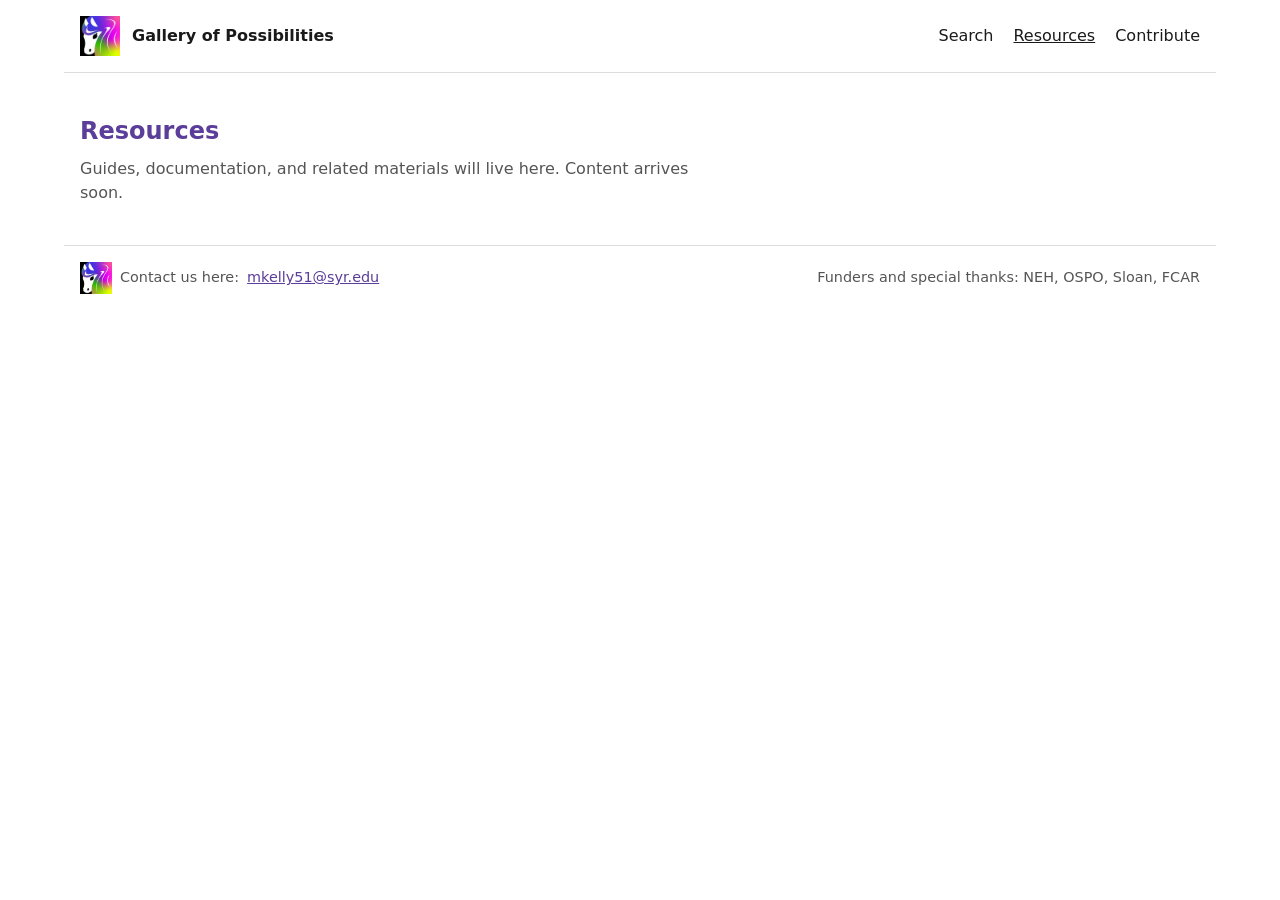
==== resources.html @ d1c314cd "Initial commit Fixes #1 Add skeleton site for Gallery of Possibilities" ====
<!DOCTYPE html>
<html lang="en">
<head>
  <meta charset="UTF-8">
  <meta name="viewport" content="width=device-width, initial-scale=1.0">
  <title>Resources — Gallery of Possibilities</title>
  <meta name="description" content="Resources for the Gallery of Possibilities feminist map icon gallery and QGIS plugin.">
  <link rel="stylesheet" href="css/styles.css">
</head>
<body>
  <a class="skip" href="#main">Skip to main content</a>

  <header>
    <a class="brand" href="index.html">
      <img src="assets/logo.png" width="40" height="40" alt="Gallery of Possibilities logo">
      Gallery of Possibilities
    </a>
    <nav aria-label="Primary">
      <a href="index.html#search">Search</a>
      <a href="resources.html" aria-current="page">Resources</a>
      <a href="index.html#contribute">Contribute</a>
    </nav>
  </header>

  <main id="main">
    <section class="page">
      <h1>Resources</h1>
      <p>Guides, documentation, and related materials will live here. Content arrives soon.</p>
    </section>
  </main>

  <footer>
    <p>
      <img src="assets/logo.png" width="32" height="32" alt="">
      Contact us here: <a href="mailto:mkelly51@syr.edu">mkelly51@syr.edu</a>
    </p>
    <p>Funders and special thanks: NEH, OSPO, Sloan, FCAR</p>
  </footer>

  <script src="js/main.js"></script>
</body>
</html>
---- css/styles.css ----
:root {
  --purple: #5b3d9a;
  --muted: #555;
  --border: #ddd;
  --max: 72rem;
}

*,
*::before,
*::after {
  box-sizing: border-box;
}

body {
  margin: 0;
  font: 1rem/1.5 system-ui, sans-serif;
  color: #1a1a1a;
  background: #fff;
}

img {
  max-width: 100%;
  height: auto;
  display: block;
}

a {
  color: var(--purple);
}

a:focus-visible,
button:focus-visible,
input:focus-visible {
  outline: 2px solid var(--purple);
  outline-offset: 2px;
}

.sr-only {
  position: absolute;
  width: 1px;
  height: 1px;
  overflow: hidden;
  clip: rect(0, 0, 0, 0);
}

.skip {
  position: absolute;
  left: 1rem;
  top: -100%;
  padding: 0.5rem 1rem;
  background: #fff;
  z-index: 10;
}

.skip:focus {
  top: 1rem;
}

/* Header */

header,
footer {
  display: flex;
  flex-wrap: wrap;
  align-items: center;
  justify-content: space-between;
  gap: 1rem;
  max-width: var(--max);
  margin: 0 auto;
  padding: 1rem;
}

header {
  border-bottom: 1px solid var(--border);
}

.brand {
  display: flex;
  align-items: center;
  gap: 0.75rem;
  color: inherit;
  font-weight: 700;
  text-decoration: none;
}

nav {
  display: flex;
  flex-wrap: wrap;
  gap: 1.25rem;
}

nav a {
  color: inherit;
  text-decoration: none;
}

nav a:hover,
nav a[aria-current="page"] {
  text-decoration: underline;
}

/* Sections */

.hero,
.about,
.contribute,
.page,
.gallery .wrap {
  max-width: var(--max);
  margin: 0 auto;
  padding: 2.5rem 1rem;
}

.hero,
.contribute {
  text-align: center;
}

.hero h1,
.gallery h2,
.page h1 {
  margin: 0 0 0.5rem;
  color: var(--purple);
}

.hero h1 {
  font-size: clamp(1.75rem, 5vw, 2.75rem);
}

.hero h1 em {
  font-weight: 400;
}

.hero > p {
  margin: 0 0 1.5rem;
  color: var(--muted);
  font-size: 1.125rem;
}

.actions {
  display: flex;
  flex-wrap: wrap;
  justify-content: center;
  gap: 0.75rem;
  margin-bottom: 2rem;
}

.btn {
  display: inline-block;
  padding: 0.6rem 1.25rem;
  border-radius: 0.375rem;
  background: var(--purple);
  color: #fff;
  font-weight: 600;
  text-decoration: none;
}

.btn-yellow {
  background: #e8c547;
  color: #1a1a1a;
}

.preview {
  width: 100%;
  max-width: 60rem;
  margin: 0 auto;
  border: 1px solid var(--border);
  border-radius: 0.375rem;
}

/* Gallery */

.gallery {
  background: #f3eef9;
}

.gallery .wrap {
  text-align: center;
}

.gallery .wrap > img {
  margin: 0 auto 1rem;
}

.gallery .wrap > p {
  max-width: 40rem;
  margin: 0 auto 2rem;
  color: var(--muted);
}

#search {
  margin-bottom: 1rem;
}

#search input {
  width: 100%;
  padding: 0.85rem 1rem;
  border: 1px solid var(--border);
  border-radius: 0.375rem;
  font: inherit;
  background: #f5e9a8;
}

#search input:disabled {
  cursor: not-allowed;
}

fieldset {
  border: 0;
  margin: 0 0 2rem;
  padding: 0;
  text-align: left;
}

legend {
  margin-bottom: 0.5rem;
  font-weight: 600;
}

.toggle {
  margin-right: 0.5rem;
  padding: 0.4rem 1rem;
  border: 1px solid var(--purple);
  border-radius: 0.375rem;
  background: transparent;
  color: var(--purple);
  font: inherit;
  font-weight: 600;
  cursor: not-allowed;
}

.toggle.active {
  background: #e8c547;
  border-color: #e8c547;
  color: #1a1a1a;
}

.icons {
  min-height: 12rem;
  display: grid;
  place-items: center;
  border: 1px dashed var(--border);
  border-radius: 0.375rem;
  background: rgba(255, 255, 255, 0.6);
  color: var(--muted);
}

/* About */

.about ul {
  display: grid;
  gap: 1rem;
  list-style: none;
  margin: 1.5rem 0 0;
  padding: 0;
}

@media (min-width: 40rem) {
  .about ul {
    grid-template-columns: 1fr 1fr;
  }
}

.about li {
  padding: 1.25rem;
  border: 1px solid var(--border);
  border-radius: 0.375rem;
  background: #f8d4e0;
}

.about h3 {
  margin: 0 0 0.5rem;
}

.about li p {
  margin: 0;
}

.contribute {
  border-top: 1px solid var(--border);
}

.page p {
  margin: 0;
  color: var(--muted);
  max-width: 40rem;
}

/* Footer */

footer {
  border-top: 1px solid var(--border);
}

footer p {
  margin: 0;
  display: flex;
  flex-wrap: wrap;
  align-items: center;
  gap: 0.5rem;
  font-size: 0.9rem;
  color: var(--muted);
}
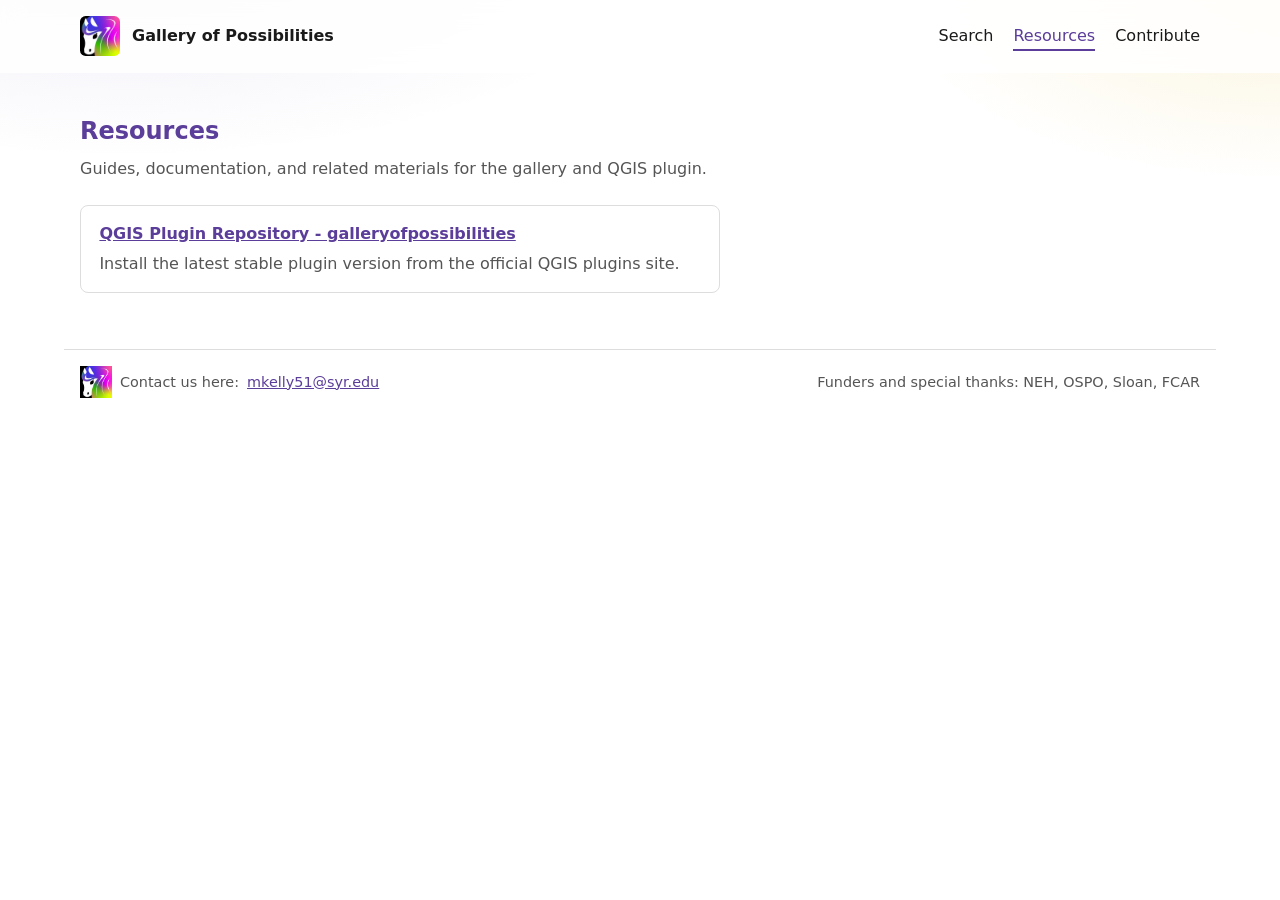
==== commit 0cb7caf3: "Add QGIS plugin repository link Link the published galleryofpossibilities plugin on the hero, About " ====
--- a/resources.html
+++ b/resources.html
@@ -18,14 +18,20 @@
     <nav aria-label="Primary">
       <a href="index.html#search">Search</a>
       <a href="resources.html" aria-current="page">Resources</a>
-      <a href="index.html#contribute">Contribute</a>
+      <a href="https://forms.gle/fAsG3Fpz7163wUJy8" target="_blank" rel="noopener noreferrer">Contribute</a>
     </nav>
   </header>
 
   <main id="main">
     <section class="page">
       <h1>Resources</h1>
-      <p>Guides, documentation, and related materials will live here. Content arrives soon.</p>
+      <p>Guides, documentation, and related materials for the gallery and QGIS plugin.</p>
+      <ul>
+        <li>
+          <a href="https://plugins.qgis.org/plugins/galleryofpossibilities/" target="_blank" rel="noopener noreferrer">QGIS Plugin Repository - galleryofpossibilities</a>
+          <p>Install the latest stable plugin version from the official QGIS plugins site.</p>
+        </li>
+      </ul>
     </section>
   </main>
 
--- a/css/styles.css
+++ b/css/styles.css
@@ -1,9 +1,12 @@
-
 :root {
   --purple: #5b3d9a;
+  --purple-soft: #f3eef9;
+  --pink: #f8d4e0;
+  --yellow: #e8c547;
   --muted: #555;
   --border: #ddd;
   --max: 72rem;
+  --ease: cubic-bezier(0.22, 1, 0.36, 1);
 }
 
 *,
@@ -12,11 +15,19 @@
   box-sizing: border-box;
 }
 
+html {
+  scroll-behavior: smooth;
+}
+
 body {
   margin: 0;
   font: 1rem/1.5 system-ui, sans-serif;
   color: #1a1a1a;
-  background: #fff;
+  background:
+    radial-gradient(ellipse 80% 50% at 10% -10%, rgba(91, 61, 154, 0.12), transparent 55%),
+    radial-gradient(ellipse 60% 40% at 100% 0%, rgba(232, 197, 71, 0.18), transparent 50%),
+    #fff;
+  background-attachment: fixed;
 }
 
 img {
@@ -72,7 +83,22 @@
 }
 
 header {
-  border-bottom: 1px solid var(--border);
+  position: sticky;
+  top: 0;
+  z-index: 40;
+  width: 100%;
+  max-width: none;
+  margin: 0;
+  padding-inline: max(1rem, calc((100% - var(--max)) / 2 + 1rem));
+  border-bottom: 1px solid transparent;
+  background: rgba(255, 255, 255, 0.86);
+  backdrop-filter: blur(12px);
+  transition: box-shadow 0.25s var(--ease), border-color 0.25s var(--ease);
+}
+
+header.is-scrolled {
+  border-bottom-color: var(--border);
+  box-shadow: 0 8px 24px rgba(91, 61, 154, 0.1);
 }
 
 .brand {
@@ -82,6 +108,20 @@
   color: inherit;
   font-weight: 700;
   text-decoration: none;
+  transition: transform 0.25s var(--ease);
+}
+
+.brand:hover {
+  transform: translateY(-1px);
+}
+
+.brand img {
+  border-radius: 0.35rem;
+  transition: transform 0.4s var(--ease);
+}
+
+.brand:hover img {
+  transform: rotate(-6deg) scale(1.06);
 }
 
 nav {
@@ -91,13 +131,33 @@
 }
 
 nav a {
+  position: relative;
   color: inherit;
   text-decoration: none;
+  transition: color 0.2s;
+}
+
+nav a::after {
+  content: "";
+  position: absolute;
+  left: 0;
+  bottom: -0.2em;
+  width: 100%;
+  height: 2px;
+  background: var(--purple);
+  transform: scaleX(0);
+  transform-origin: left;
+  transition: transform 0.25s var(--ease);
 }
 
 nav a:hover,
 nav a[aria-current="page"] {
-  text-decoration: underline;
+  color: var(--purple);
+}
+
+nav a:hover::after,
+nav a[aria-current="page"]::after {
+  transform: scaleX(1);
 }
 
 /* Sections */
@@ -138,6 +198,21 @@
   font-size: 1.125rem;
 }
 
+.reveal {
+  opacity: 0;
+  transform: translateY(1.25rem);
+  transition: opacity 0.7s var(--ease), transform 0.7s var(--ease);
+}
+
+.reveal.is-visible {
+  opacity: 1;
+  transform: none;
+}
+
+.reveal-delay-1 { transition-delay: 0.1s; }
+.reveal-delay-2 { transition-delay: 0.2s; }
+.reveal-delay-3 { transition-delay: 0.3s; }
+
 .actions {
   display: flex;
   flex-wrap: wrap;
@@ -154,11 +229,22 @@
   color: #fff;
   font-weight: 600;
   text-decoration: none;
+  transition: transform 0.2s var(--ease), box-shadow 0.2s var(--ease), filter 0.2s;
+}
+
+.btn:hover {
+  transform: translateY(-2px);
+  box-shadow: 0 8px 18px rgba(91, 61, 154, 0.28);
+  filter: brightness(1.05);
 }
 
 .btn-yellow {
-  background: #e8c547;
+  background: var(--yellow);
   color: #1a1a1a;
+}
+
+.btn-yellow:hover {
+  box-shadow: 0 8px 18px rgba(232, 197, 71, 0.45);
 }
 
 .preview {
@@ -166,21 +252,41 @@
   max-width: 60rem;
   margin: 0 auto;
   border: 1px solid var(--border);
-  border-radius: 0.375rem;
+  border-radius: 0.75rem;
+  box-shadow: 0 16px 40px rgba(91, 61, 154, 0.12);
+  transition: transform 0.45s var(--ease), box-shadow 0.45s var(--ease);
+}
+
+.preview:hover {
+  transform: translateY(-4px) scale(1.01);
+  box-shadow: 0 22px 50px rgba(91, 61, 154, 0.18);
 }
 
 /* Gallery */
 
 .gallery {
-  background: #f3eef9;
+  position: relative;
+  overflow: hidden;
+  background:
+    radial-gradient(circle at 20% 20%, rgba(248, 212, 224, 0.7), transparent 40%),
+    radial-gradient(circle at 80% 0%, rgba(232, 197, 71, 0.25), transparent 35%),
+    var(--purple-soft);
 }
 
 .gallery .wrap {
+  position: relative;
   text-align: center;
 }
 
 .gallery .wrap > img {
   margin: 0 auto 1rem;
+  border-radius: 0.5rem;
+  animation: float-logo 4s ease-in-out infinite;
+}
+
+@keyframes float-logo {
+  0%, 100% { transform: translateY(0); }
+  50% { transform: translateY(-8px); }
 }
 
 .gallery .wrap > p {
@@ -190,36 +296,735 @@
 }
 
 #search {
-  margin-bottom: 1rem;
+  margin-bottom: 1.25rem;
+}
+
+.search-field {
+  position: relative;
+  display: flex;
+  align-items: center;
+}
+
+.search-icon {
+  position: absolute;
+  left: 1.1rem;
+  width: 1.15rem;
+  height: 1.15rem;
+  fill: none;
+  stroke: #8a7aa8;
+  stroke-width: 1.75;
+  stroke-linecap: round;
+  stroke-linejoin: round;
+  pointer-events: none;
 }
 
 #search input {
   width: 100%;
-  padding: 0.85rem 1rem;
+  padding: 1rem 1.25rem 1rem 3rem;
+  border: 1px solid rgba(91, 61, 154, 0.18);
+  border-radius: 999px;
+  font: inherit;
+  font-size: 1rem;
+  letter-spacing: 0.01em;
+  color: #2a2240;
+  background: rgba(255, 255, 255, 0.82);
+  box-shadow: 0 8px 24px rgba(91, 61, 154, 0.08);
+  transition: box-shadow 0.25s var(--ease), border-color 0.25s var(--ease), background 0.25s var(--ease);
+}
+
+#search input::placeholder {
+  color: #9a8fb3;
+  font-weight: 400;
+}
+
+#search input:hover {
+  border-color: rgba(91, 61, 154, 0.32);
+  background: #fff;
+}
+
+#search input:focus {
+  border-color: var(--purple);
+  background: #fff;
+  box-shadow: 0 0 0 4px rgba(91, 61, 154, 0.12), 0 10px 28px rgba(91, 61, 154, 0.1);
+  outline: none;
+}
+
+#search input::-webkit-search-cancel-button {
+  -webkit-appearance: none;
+  appearance: none;
+  width: 0.9rem;
+  height: 0.9rem;
+  
+  cursor: pointer;
+}
+
+.search-count {
+  margin: 0.65rem 0 0;
+  padding-left: 0.35rem;
+  font-size: 0.85rem;
+  letter-spacing: 0.02em;
+  color: #7a6f92;
+  text-align: left;
+}
+
+.grid-toolbar {
+  display: flex;
+  align-items: center;
+  justify-content: space-between;
+  gap: 1rem;
+  margin: 0 0 0.75rem;
+}
+
+.grid-toolbar-actions {
+  display: flex;
+  align-items: center;
+  gap: 0.65rem;
+}
+
+.select-toggle {
+  padding: 0.45rem 0.95rem;
+  border: 1px solid rgba(91, 61, 154, 0.35);
+  border-radius: 999px;
+  background: #fff;
+  color: var(--purple);
+  font: inherit;
+  font-size: 0.9rem;
+  font-weight: 600;
+  cursor: pointer;
+  transition: background 0.2s, color 0.2s, border-color 0.2s, box-shadow 0.2s;
+}
+
+.select-toggle:hover {
+  border-color: var(--purple);
+  box-shadow: 0 4px 12px rgba(91, 61, 154, 0.12);
+}
+
+.select-toggle[aria-pressed="true"] {
+  background: var(--purple);
+  border-color: var(--purple);
+  color: #fff;
+}
+
+.select-bar {
+  display: flex;
+  flex-wrap: wrap;
+  align-items: center;
+  justify-content: space-between;
+  gap: 0.75rem 1rem;
+  margin: 0 0 0.85rem;
+  padding: 0.75rem 1rem;
+  border: 1px solid rgba(91, 61, 154, 0.18);
+  border-radius: 0.65rem;
+  background: linear-gradient(180deg, #fbf8ff 0%, #f3eef9 100%);
+}
+
+.select-bar[hidden] {
+  display: none;
+}
+
+.select-count {
+  margin: 0;
+  font-size: 0.95rem;
+  font-weight: 700;
+  color: var(--purple);
+}
+
+.select-bar-actions {
+  display: flex;
+  flex-wrap: wrap;
+  gap: 0.5rem;
+  align-items: center;
+}
+
+.select-bar-btn {
+  padding: 0.45rem 0.8rem;
+  border: 1px solid rgba(91, 61, 154, 0.25);
+  border-radius: 0.375rem;
+  background: #fff;
+  color: var(--purple);
+  font: inherit;
+  font-size: 0.85rem;
+  font-weight: 600;
+  cursor: pointer;
+}
+
+.select-bar-btn:hover {
+  border-color: var(--purple);
+}
+
+.select-done {
+  background: var(--purple);
+  border-color: var(--purple);
+  color: #fff;
+}
+
+.select-dl {
+  position: relative;
+  display: inline-flex;
+  align-items: center;
+  gap: 0.4rem;
+  overflow: hidden;
+  padding: 0.5rem 0.95rem;
+  border: 0;
+  border-radius: 999px;
+  color: #fff;
+  font: inherit;
+  font-size: 0.85rem;
+  font-weight: 650;
+  letter-spacing: 0.01em;
+  cursor: pointer;
+  isolation: isolate;
+  box-shadow: 0 4px 14px rgba(0, 0, 0, 0.14);
+  transition:
+    transform 0.22s var(--ease),
+    box-shadow 0.22s var(--ease),
+    filter 0.22s var(--ease),
+    opacity 0.2s;
+}
+
+.select-dl::before {
+  content: "";
+  position: absolute;
+  inset: 0;
+  background: linear-gradient(
+    120deg,
+    transparent 0%,
+    rgba(255, 255, 255, 0.28) 45%,
+    transparent 70%
+  );
+  transform: translateX(-120%);
+  transition: transform 0.55s var(--ease);
+  pointer-events: none;
+  z-index: 0;
+}
+
+.select-dl > * {
+  position: relative;
+  z-index: 1;
+}
+
+.select-dl-icon {
+  flex-shrink: 0;
+  transition: transform 0.25s var(--ease);
+}
+
+.select-dl:not(:disabled):hover {
+  transform: translateY(-2px) scale(1.02);
+  filter: saturate(1.08);
+}
+
+.select-dl:not(:disabled):hover::before {
+  transform: translateX(120%);
+}
+
+.select-dl:not(:disabled):hover .select-dl-icon {
+  animation: select-dl-bounce 0.55s var(--ease);
+}
+
+.select-dl:not(:disabled):active {
+  transform: translateY(0) scale(0.98);
+}
+
+.select-dl:disabled {
+  opacity: 0.45;
+  cursor: not-allowed;
+  box-shadow: none;
+  filter: grayscale(0.2);
+}
+
+.select-dl.is-busy {
+  cursor: wait;
+  opacity: 0.85;
+}
+
+.select-dl.is-busy .select-dl-icon {
+  animation: select-dl-spin 0.8s linear infinite;
+}
+
+.select-dl-png {
+  background:
+    radial-gradient(circle at 20% 20%, rgba(255, 255, 255, 0.28), transparent 45%),
+    linear-gradient(135deg, #4f8cff 0%, #2f6fed 55%, #1f4fd6 100%);
+  box-shadow: 0 6px 16px rgba(47, 111, 237, 0.35);
+}
+
+.select-dl-png:not(:disabled):hover {
+  box-shadow: 0 10px 22px rgba(47, 111, 237, 0.42);
+}
+
+.select-dl-svg {
+  background:
+    radial-gradient(circle at 20% 20%, rgba(255, 255, 255, 0.28), transparent 45%),
+    linear-gradient(135deg, #e05aa8 0%, #c43d8a 55%, #9e2f6d 100%);
+  box-shadow: 0 6px 16px rgba(196, 61, 138, 0.35);
+}
+
+.select-dl-svg:not(:disabled):hover {
+  box-shadow: 0 10px 22px rgba(196, 61, 138, 0.42);
+}
+
+@keyframes select-dl-bounce {
+  0% { transform: translateY(0); }
+  35% { transform: translateY(2px); }
+  70% { transform: translateY(-3px); }
+  100% { transform: translateY(0); }
+}
+
+@keyframes select-dl-spin {
+  to { transform: rotate(360deg); }
+}
+
+.format-mode {
+  margin: 0;
+  font-size: 0.9rem;
+  font-weight: 600;
+  color: var(--purple);
+}
+
+.rainbow-toggle {
+  width: 2.5rem;
+  height: 2.5rem;
+  border: 2px solid #fff;
+  border-radius: 50%;
+  cursor: pointer;
+  box-shadow: 0 4px 12px rgba(91, 61, 154, 0.25);
+  background: conic-gradient(
+    #ff3b3b,
+    #ff9f1a,
+    #ffd60a,
+    #2ec4b6,
+    #3a86ff,
+    #9b5de5,
+    #ff3b3b
+  );
+  transition: transform 0.2s var(--ease), box-shadow 0.2s var(--ease);
+}
+
+.rainbow-toggle:hover {
+  transform: scale(1.08) rotate(12deg);
+  box-shadow: 0 6px 16px rgba(91, 61, 154, 0.35);
+}
+
+.rainbow-toggle.is-svg {
+  background: conic-gradient(
+    #111,
+    #777,
+    #fff,
+    #777,
+    #111
+  );
+  box-shadow: 0 0 0 3px rgba(91, 61, 154, 0.35), 0 6px 16px rgba(91, 61, 154, 0.3);
+}
+
+.rainbow-toggle:disabled {
+  opacity: 0.6;
+  cursor: wait;
+  transform: none;
+}
+
+.icons {
+  display: grid;
+  grid-template-columns: repeat(auto-fill, minmax(8rem, 1fr));
+  gap: 1rem;
+  align-content: start;
+  max-height: min(70vh, 36rem);
+  overflow-y: auto;
+  padding: 0.75rem;
+  text-align: left;
+  border: 1px solid rgba(91, 61, 154, 0.15);
+  border-radius: 0.5rem;
+  background: rgba(255, 255, 255, 0.45);
+  scrollbar-color: var(--purple) transparent;
+}
+
+.icons.is-status {
+  min-height: 12rem;
+  display: grid;
+  place-items: center;
+  border: 1px dashed var(--border);
+  border-radius: 0.375rem;
+  background: rgba(255, 255, 255, 0.6);
+  color: var(--muted);
+}
+
+.icons.is-error {
+  color: #8a1f1f;
+}
+
+.icons-status {
+  margin: 0;
+  display: inline-flex;
+  align-items: center;
+  gap: 0.6rem;
+}
+
+.icons-status::before {
+  content: "";
+  width: 1rem;
+  height: 1rem;
+  border: 2px solid var(--purple);
+  border-top-color: transparent;
+  border-radius: 50%;
+  animation: spin 0.8s linear infinite;
+}
+
+.icons.is-error .icons-status::before,
+.icons.is-empty .icons-status::before {
+  display: none;
+}
+
+@keyframes spin {
+  to { transform: rotate(360deg); }
+}
+
+.icon-card {
+  position: relative;
+  margin: 0;
+  padding: 0.75rem;
+  background: #fff;
+  border: 2px solid var(--border);
+  border-radius: 0.5rem;
+  text-align: center;
+  font: inherit;
+  color: inherit;
+  cursor: pointer;
+  opacity: 0;
+  transform: translateY(14px) scale(0.96);
+  transition:
+    opacity 0.45s var(--ease),
+    transform 0.45s var(--ease),
+    border-color 0.2s,
+    background 0.2s,
+    box-shadow 0.25s var(--ease);
+  transition-delay: calc(min(var(--i, 0), 36) * 18ms);
+}
+
+.icons.is-selecting .icon-card {
+  padding-top: 1.35rem;
+}
+
+.icon-check-wrap {
+  position: absolute;
+  top: 0.4rem;
+  left: 0.4rem;
+  z-index: 1;
+  display: grid;
+  place-items: center;
+  width: 1.35rem;
+  height: 1.35rem;
+  margin: 0;
+  cursor: pointer;
+}
+
+.icon-check {
+  width: 1.1rem;
+  height: 1.1rem;
+  margin: 0;
+  accent-color: var(--purple);
+  cursor: pointer;
+  pointer-events: none;
+}
+
+.icon-card.is-picked {
+  border-color: var(--purple);
+  background: #f7f1fc;
+  box-shadow: 0 0 0 2px rgba(91, 61, 154, 0.18);
+}
+
+.icon-card.is-in {
+  opacity: 1;
+  transform: none;
+}
+
+.icon-card:hover {
+  border-color: var(--purple);
+  transform: translateY(-4px);
+  box-shadow: 0 10px 22px rgba(91, 61, 154, 0.16);
+}
+
+.icon-card:hover img {
+  transform: scale(1.06) rotate(-2deg);
+}
+
+.icon-card.is-selected {
+  border-color: var(--purple);
+  background: var(--pink);
+  transform: translateY(-2px);
+}
+
+.icon-card img {
+  width: 100%;
+  max-width: 7rem;
+  aspect-ratio: 1;
+  object-fit: contain;
+  margin: 0 auto 0.5rem;
+  transition: transform 0.35s var(--ease);
+}
+
+.icon-card span {
+  display: block;
+  font-size: 0.8rem;
+  line-height: 1.3;
+  color: var(--muted);
+  word-break: break-word;
+}
+
+/* Mini page (modal) */
+
+body.mini-open {
+  overflow: hidden;
+}
+
+.mini {
+  position: fixed;
+  inset: 0;
+  z-index: 50;
+  display: grid;
+  place-items: center;
+  padding: 1rem;
+  opacity: 0;
+  pointer-events: none;
+  transition: opacity 0.25s var(--ease);
+}
+
+.mini.is-open {
+  opacity: 1;
+  pointer-events: auto;
+}
+
+.mini[hidden] {
+  display: none;
+}
+
+.mini-backdrop {
+  position: absolute;
+  inset: 0;
+  background: rgba(30, 20, 50, 0.5);
+  backdrop-filter: blur(3px);
+}
+
+.mini-page {
+  position: relative;
+  z-index: 1;
+  width: min(42rem, 96vw);
+  max-height: min(92vh, 52rem);
+  overflow: auto;
+  padding: 1.5rem;
+  background: #fff;
   border: 1px solid var(--border);
-  border-radius: 0.375rem;
+  border-radius: 0.75rem;
+  box-shadow: 0 20px 60px rgba(30, 20, 50, 0.28);
+  transform: translateY(18px) scale(0.96);
+  transition: transform 0.3s var(--ease);
+}
+
+.mini.is-open .mini-page {
+  transform: none;
+}
+
+.detail-close {
+  position: absolute;
+  top: 0.5rem;
+  right: 0.5rem;
+  width: 2rem;
+  height: 2rem;
+  border: 0;
+  border-radius: 0.25rem;
+  background: transparent;
+  color: var(--purple);
+  font-size: 1.5rem;
+  line-height: 1;
+  cursor: pointer;
+  transition: transform 0.2s var(--ease), background 0.2s;
+}
+
+.detail-close:hover {
+  transform: rotate(90deg);
+  background: var(--purple-soft);
+}
+
+.mini-page > h2 {
+  margin: 0 2rem 1rem 0;
+  color: var(--purple);
+  font-size: 1.15rem;
+}
+
+.detail-preview {
+  width: 100%;
+  max-width: 10rem;
+  aspect-ratio: 1;
+  object-fit: contain;
+  margin: 0;
+  padding: 0.75rem;
+  border: 1px dashed var(--border);
+  border-radius: 0.5rem;
+  background: #fafafa;
+  display: block;
+  transition: transform 0.35s var(--ease), opacity 0.25s;
+}
+
+.mini-visual {
+  display: grid;
+  grid-template-columns: auto 1fr;
+  gap: 0.75rem 1.25rem;
+  align-items: center;
+  margin-bottom: 1rem;
+}
+
+.mini-dl {
+  position: relative;
+  align-self: center;
+}
+
+.mini-dl-toggle {
+  display: inline-flex;
+  align-items: center;
+  gap: 0.45rem;
+  padding: 0.55rem 1rem;
+  border: 1px solid rgba(91, 61, 154, 0.22);
+  border-radius: 999px;
+  background: linear-gradient(180deg, #fff 0%, #f8f5fc 100%);
+  color: var(--purple);
   font: inherit;
-  background: #f5e9a8;
-}
-
-#search input:disabled {
-  cursor: not-allowed;
-}
-
-fieldset {
+  font-size: 0.9rem;
+  font-weight: 600;
+  cursor: pointer;
+  box-shadow: 0 2px 10px rgba(91, 61, 154, 0.1);
+  transition: transform 0.2s var(--ease), box-shadow 0.2s, background 0.2s, color 0.2s, border-color 0.2s;
+}
+
+.mini-dl-toggle:hover {
+  transform: translateY(-1px);
+  border-color: rgba(91, 61, 154, 0.45);
+  box-shadow: 0 6px 16px rgba(91, 61, 154, 0.16);
+}
+
+.mini-dl-toggle[aria-expanded="true"] {
+  background: var(--purple);
+  border-color: var(--purple);
+  color: #fff;
+  box-shadow: 0 8px 20px rgba(91, 61, 154, 0.28);
+}
+
+.mini-dl-toggle[aria-expanded="true"] .mini-dl-caret {
+  transform: rotate(180deg);
+}
+
+.mini-dl-icon {
+  flex-shrink: 0;
+}
+
+.mini-dl-caret {
+  flex-shrink: 0;
+  opacity: 0.75;
+  transition: transform 0.2s var(--ease);
+}
+
+.mini-dl-menu {
+  position: absolute;
+  top: calc(100% + 0.4rem);
+  left: 0;
+  z-index: 2;
+  min-width: 11rem;
+  padding: 0.35rem;
+  border: 1px solid rgba(255, 255, 255, 0.08);
+  border-radius: 0.55rem;
+  background: #2a2238;
+  box-shadow: 0 14px 36px rgba(20, 12, 35, 0.35);
+}
+
+.mini-dl-menu[hidden] {
+  display: none;
+}
+
+.mini-dl-option {
+  display: block;
+  width: 100%;
+  padding: 0.6rem 0.8rem;
   border: 0;
-  margin: 0 0 2rem;
+  border-radius: 0.4rem;
+  background: transparent;
+  color: #f3edf8;
+  font: inherit;
+  font-size: 0.875rem;
+  font-weight: 500;
+  text-align: left;
+  cursor: pointer;
+  transition: background 0.15s, color 0.15s;
+}
+
+.mini-dl-option:hover:not(:disabled) {
+  background: rgba(255, 255, 255, 0.1);
+  color: #fff;
+}
+
+.mini-dl-option:disabled {
+  opacity: 0.55;
+  cursor: wait;
+}
+
+.format-status {
+  grid-column: 1 / -1;
+  margin: 0;
+  font-size: 0.85rem;
+  color: var(--muted);
+}
+
+.mini-page h3 {
+  margin: 0 0 0.75rem;
+  color: var(--purple);
+  font-size: 1rem;
+}
+
+.detail-meta {
+  margin: 0 0 1.25rem;
   padding: 0;
-  text-align: left;
-}
-
-legend {
-  margin-bottom: 0.5rem;
+}
+
+.detail-meta > div {
+  margin-bottom: 0.65rem;
+  animation: meta-in 0.35s var(--ease) both;
+  animation-delay: calc(var(--m, 0) * 30ms);
+}
+
+@keyframes meta-in {
+  from {
+    opacity: 0;
+    transform: translateX(-6px);
+  }
+  to {
+    opacity: 1;
+    transform: none;
+  }
+}
+
+.detail-meta dt {
+  margin-bottom: 0.2rem;
+  font-size: 0.8rem;
   font-weight: 600;
-}
-
-.toggle {
-  margin-right: 0.5rem;
+  color: var(--muted);
+}
+
+.detail-meta dd {
+  margin: 0;
+  padding: 0.45rem 0.65rem;
+  border: 1px solid var(--border);
+  border-radius: 0.5rem;
+  background: #faf7fb;
+  font-size: 0.9rem;
+}
+
+.format {
+  display: flex;
+  gap: 0.5rem;
+}
+
+.detail-preview.is-swapping {
+  opacity: 0.35;
+  transform: scale(0.94);
+}
+
+.format-btn {
   padding: 0.4rem 1rem;
   border: 1px solid var(--purple);
   border-radius: 0.375rem;
@@ -227,23 +1032,19 @@
   color: var(--purple);
   font: inherit;
   font-weight: 600;
-  cursor: not-allowed;
-}
-
-.toggle.active {
-  background: #e8c547;
-  border-color: #e8c547;
+  cursor: pointer;
+  transition: transform 0.2s var(--ease), background 0.2s, border-color 0.2s;
+}
+
+.format-btn:hover {
+  transform: translateY(-1px);
+}
+
+.format-btn.is-active {
+  background: #8bc34a;
+  border-color: #8bc34a;
   color: #1a1a1a;
-}
-
-.icons {
-  min-height: 12rem;
-  display: grid;
-  place-items: center;
-  border: 1px dashed var(--border);
-  border-radius: 0.375rem;
-  background: rgba(255, 255, 255, 0.6);
-  color: var(--muted);
+  transform: scale(1.04);
 }
 
 /* About */
@@ -264,9 +1065,15 @@
 
 .about li {
   padding: 1.25rem;
-  border: 1px solid var(--border);
-  border-radius: 0.375rem;
-  background: #f8d4e0;
+  border: 1px solid transparent;
+  border-radius: 0.5rem;
+  background: var(--pink);
+  transition: transform 0.3s var(--ease), box-shadow 0.3s var(--ease);
+}
+
+.about li:hover {
+  transform: translateY(-4px);
+  box-shadow: 0 12px 28px rgba(91, 61, 154, 0.14);
 }
 
 .about h3 {
@@ -285,6 +1092,29 @@
   margin: 0;
   color: var(--muted);
   max-width: 40rem;
+}
+
+.page ul {
+  list-style: none;
+  margin: 1.5rem 0 0;
+  padding: 0;
+  max-width: 40rem;
+}
+
+.page li {
+  margin-bottom: 1rem;
+  padding: 1rem 1.15rem;
+  border: 1px solid var(--border);
+  border-radius: 0.5rem;
+  background: rgba(255, 255, 255, 0.65);
+}
+
+.page li a {
+  font-weight: 600;
+}
+
+.page li p {
+  margin: 0.4rem 0 0;
 }
 
 /* Footer */
@@ -302,3 +1132,20 @@
   font-size: 0.9rem;
   color: var(--muted);
 }
+
+@media (prefers-reduced-motion: reduce) {
+  html { scroll-behavior: auto; }
+
+  *,
+  *::before,
+  *::after {
+    animation: none !important;
+    transition: none !important;
+  }
+
+  .reveal,
+  .icon-card {
+    opacity: 1;
+    transform: none;
+  }
+}
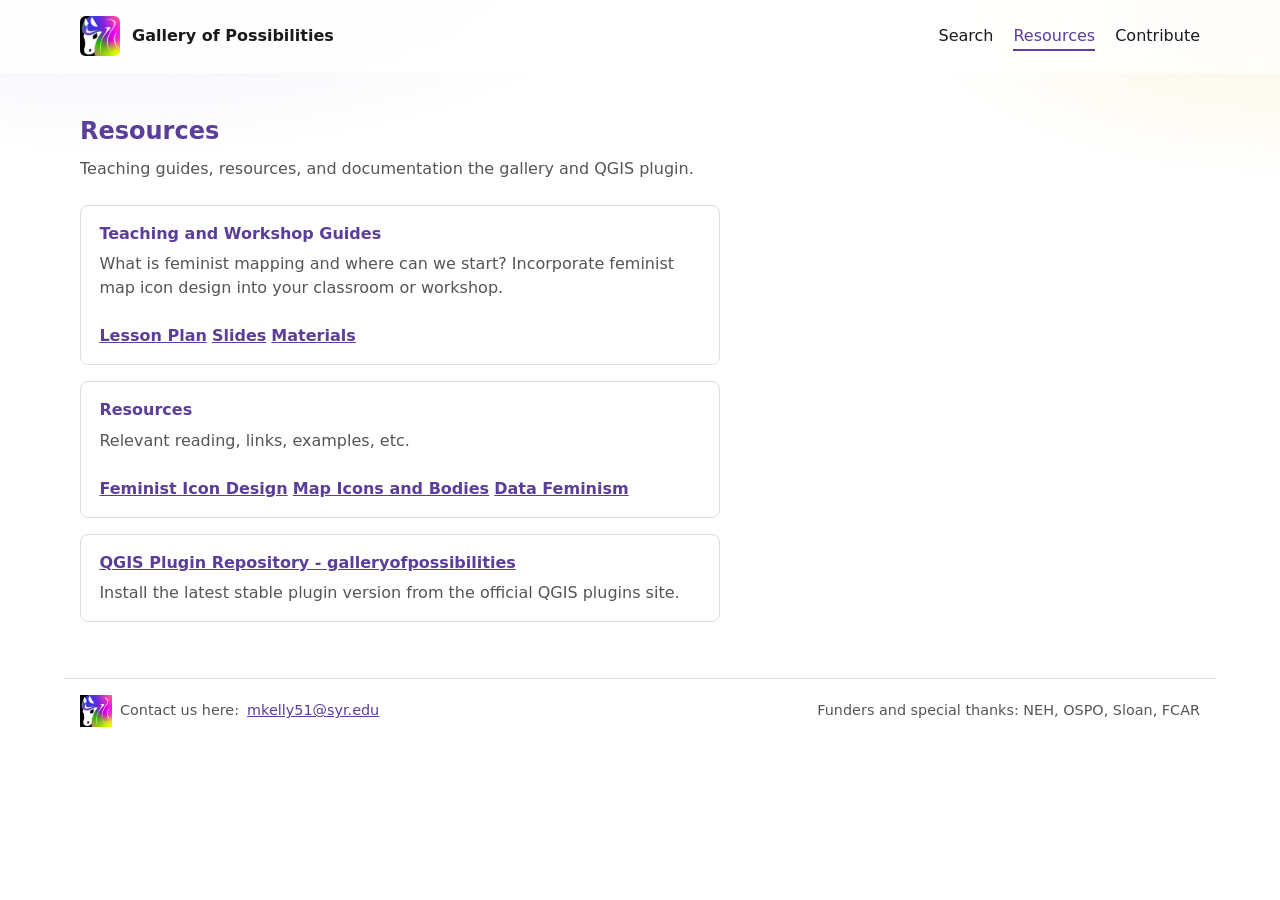
==== commit 7e5803fe: "Update resources.html (#13)" ====
--- a/resources.html
+++ b/resources.html
@@ -25,10 +25,41 @@
   <main id="main">
     <section class="page">
       <h1>Resources</h1>
-      <p>Guides, documentation, and related materials for the gallery and QGIS plugin.</p>
+      <p>Teaching guides, resources, and documentation the gallery and QGIS plugin.</p>
       <ul>
         <li>
+          <a target="_blank" rel="noopener noreferrer">Teaching and Workshop Guides</a>
+          <p>What is feminist mapping and where can we start? Incorporate feminist map icon design into your classroom or workshop.</p>
+
+          <br>
+
+         <a href="https://bplmaps.notion.site/Workshop-Mapping-Boston-through-Place-1fcf8441f2ed80c88074ee378a38d987" target="_blank" rel="noopener noreferrer">Lesson Plan</a>
+
+         <a href="https://drive.google.com/file/d/1bfljH8BsObsGWdxe0JEuTCE4RE51-mjF/view?usp=sharing" target="_blank" rel="noopener noreferrer">Slides</a>
+
+         <a href="https://labs.mapbox.com/maki-icons/" target="_blank" rel="noopener noreferrer">Materials</a>
+
+
+        </li>
+
+        <li>
+          <a target="_blank" rel="noopener noreferrer">Resources</a>
+          <p>Relevant reading, links, examples, etc.</p>
+
+          <br>
+
+          <a href="https://utppublishing.com/doi/10.3138/cart-2025-0006" target="_blank" rel="noopener noreferrer">Feminist Icon Design</a>
+
+          <a href="https://www.tandfonline.com/doi/abs/10.1080/2373566X.2021.1883455" target="_blank" rel="noopener noreferrer">Map Icons and Bodies</a>
+
+          <a href="https://data-feminism.mitpress.mit.edu/" target="_blank" rel="noopener noreferrer">Data Feminism</a>          
+
+        </li>
+
+
+        <li>
           <a href="https://plugins.qgis.org/plugins/galleryofpossibilities/" target="_blank" rel="noopener noreferrer">QGIS Plugin Repository - galleryofpossibilities</a>
+
           <p>Install the latest stable plugin version from the official QGIS plugins site.</p>
         </li>
       </ul>
